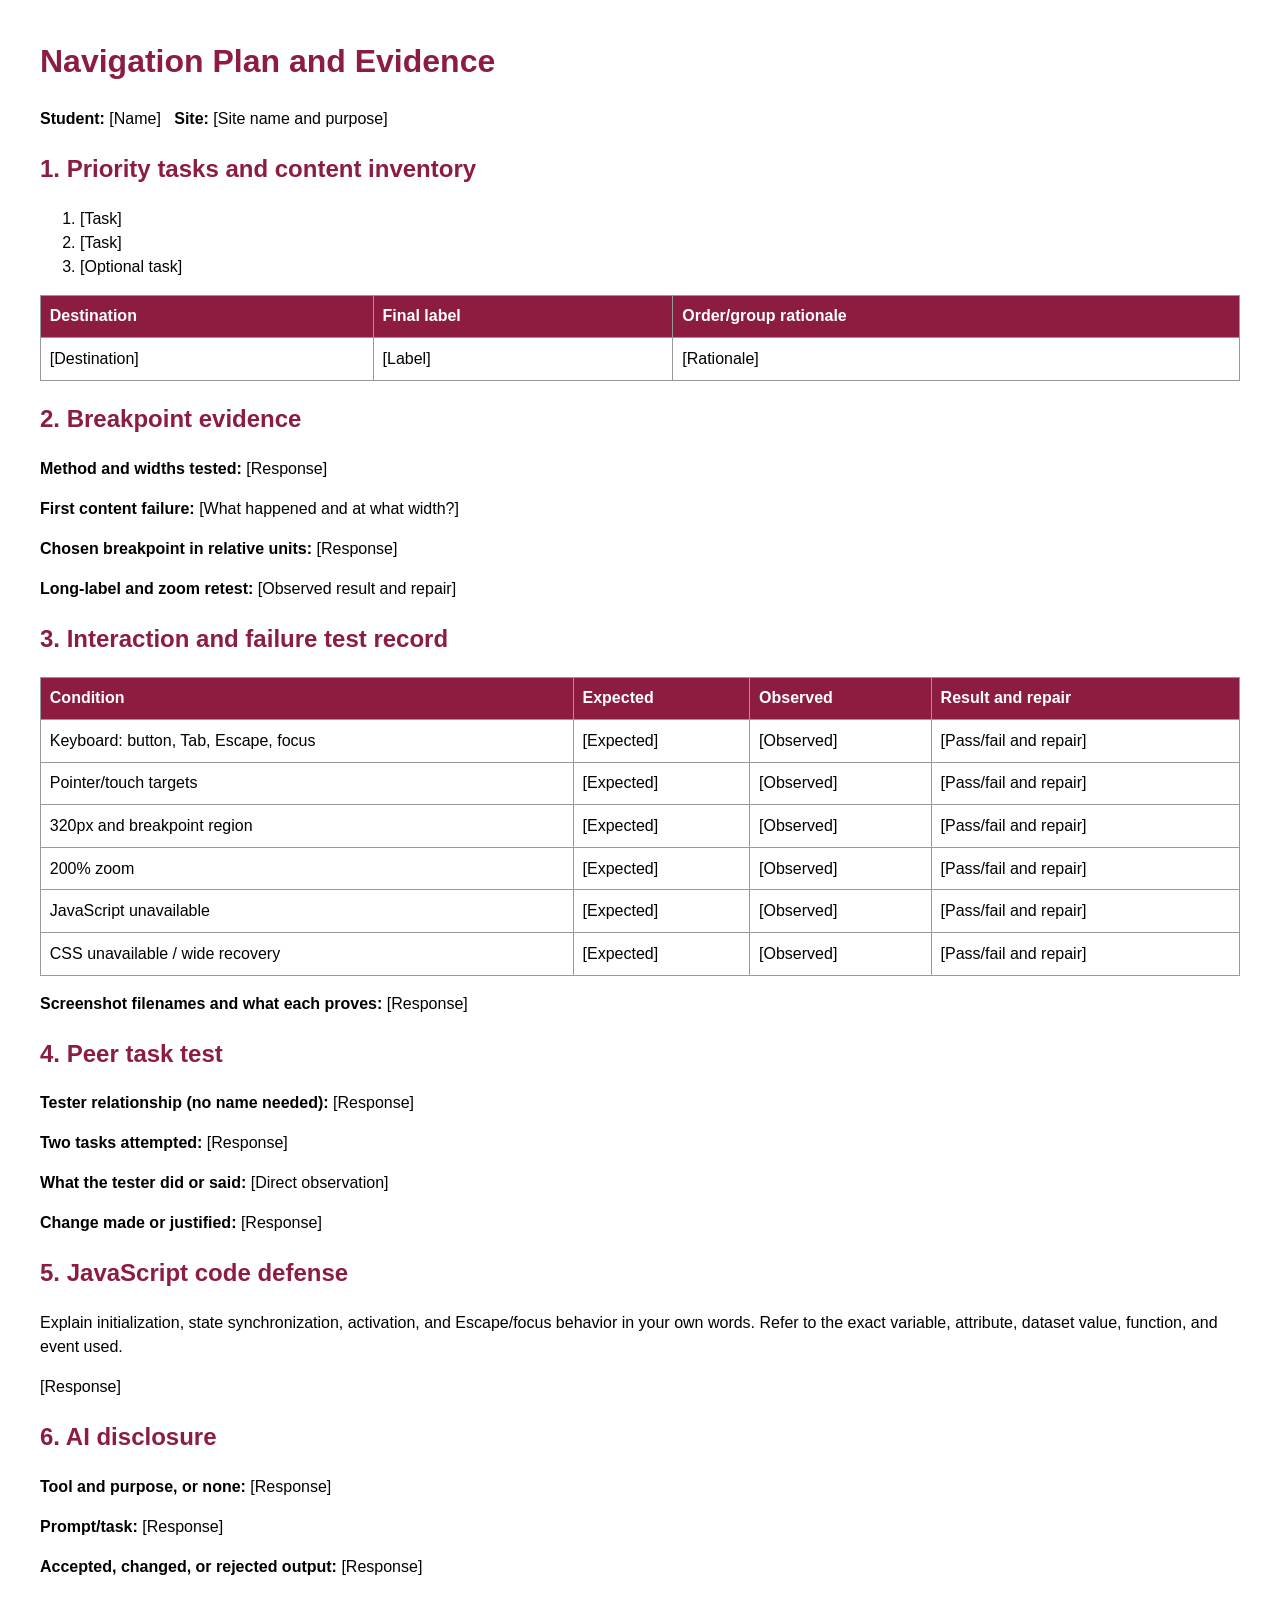
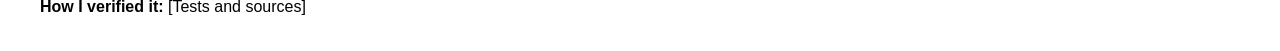
==== navigation-plan.html @ 26d2d74c "Added first deliverable section I added in all the starting files for this section." ====
<!doctype html><html lang="en"><head><meta charset="utf-8"><title>Navigation Plan and Evidence</title><style>body{max-width:75rem;margin:auto;padding:1rem;font:1rem/1.5 Arial,sans-serif}h1,h2{color:#8c1d40}table{width:100%;border-collapse:collapse}th,td{border:1px solid #999;padding:.55rem;text-align:left;vertical-align:top}th{background:#8c1d40;color:#fff}</style></head><body>
<h1>Navigation Plan and Evidence</h1><p><strong>Student:</strong> [Name] &nbsp; <strong>Site:</strong> [Site name and purpose]</p>
<h2>1. Priority tasks and content inventory</h2><ol><li>[Task]</li><li>[Task]</li><li>[Optional task]</li></ol><table><tr><th>Destination</th><th>Final label</th><th>Order/group rationale</th></tr><tr><td>[Destination]</td><td>[Label]</td><td>[Rationale]</td></tr></table>
<h2>2. Breakpoint evidence</h2><p><strong>Method and widths tested:</strong> [Response]</p><p><strong>First content failure:</strong> [What happened and at what width?]</p><p><strong>Chosen breakpoint in relative units:</strong> [Response]</p><p><strong>Long-label and zoom retest:</strong> [Observed result and repair]</p>
<h2>3. Interaction and failure test record</h2><table><tr><th>Condition</th><th>Expected</th><th>Observed</th><th>Result and repair</th></tr><tr><td>Keyboard: button, Tab, Escape, focus</td><td>[Expected]</td><td>[Observed]</td><td>[Pass/fail and repair]</td></tr><tr><td>Pointer/touch targets</td><td>[Expected]</td><td>[Observed]</td><td>[Pass/fail and repair]</td></tr><tr><td>320px and breakpoint region</td><td>[Expected]</td><td>[Observed]</td><td>[Pass/fail and repair]</td></tr><tr><td>200% zoom</td><td>[Expected]</td><td>[Observed]</td><td>[Pass/fail and repair]</td></tr><tr><td>JavaScript unavailable</td><td>[Expected]</td><td>[Observed]</td><td>[Pass/fail and repair]</td></tr><tr><td>CSS unavailable / wide recovery</td><td>[Expected]</td><td>[Observed]</td><td>[Pass/fail and repair]</td></tr></table><p><strong>Screenshot filenames and what each proves:</strong> [Response]</p>
<h2>4. Peer task test</h2><p><strong>Tester relationship (no name needed):</strong> [Response]</p><p><strong>Two tasks attempted:</strong> [Response]</p><p><strong>What the tester did or said:</strong> [Direct observation]</p><p><strong>Change made or justified:</strong> [Response]</p>
<h2>5. JavaScript code defense</h2><p>Explain initialization, state synchronization, activation, and Escape/focus behavior in your own words. Refer to the exact variable, attribute, dataset value, function, and event used.</p><p>[Response]</p>
<h2>6. AI disclosure</h2><p><strong>Tool and purpose, or none:</strong> [Response]</p><p><strong>Prompt/task:</strong> [Response]</p><p><strong>Accepted, changed, or rejected output:</strong> [Response]</p><p><strong>How I verified it:</strong> [Tests and sources]</p>
</body></html>
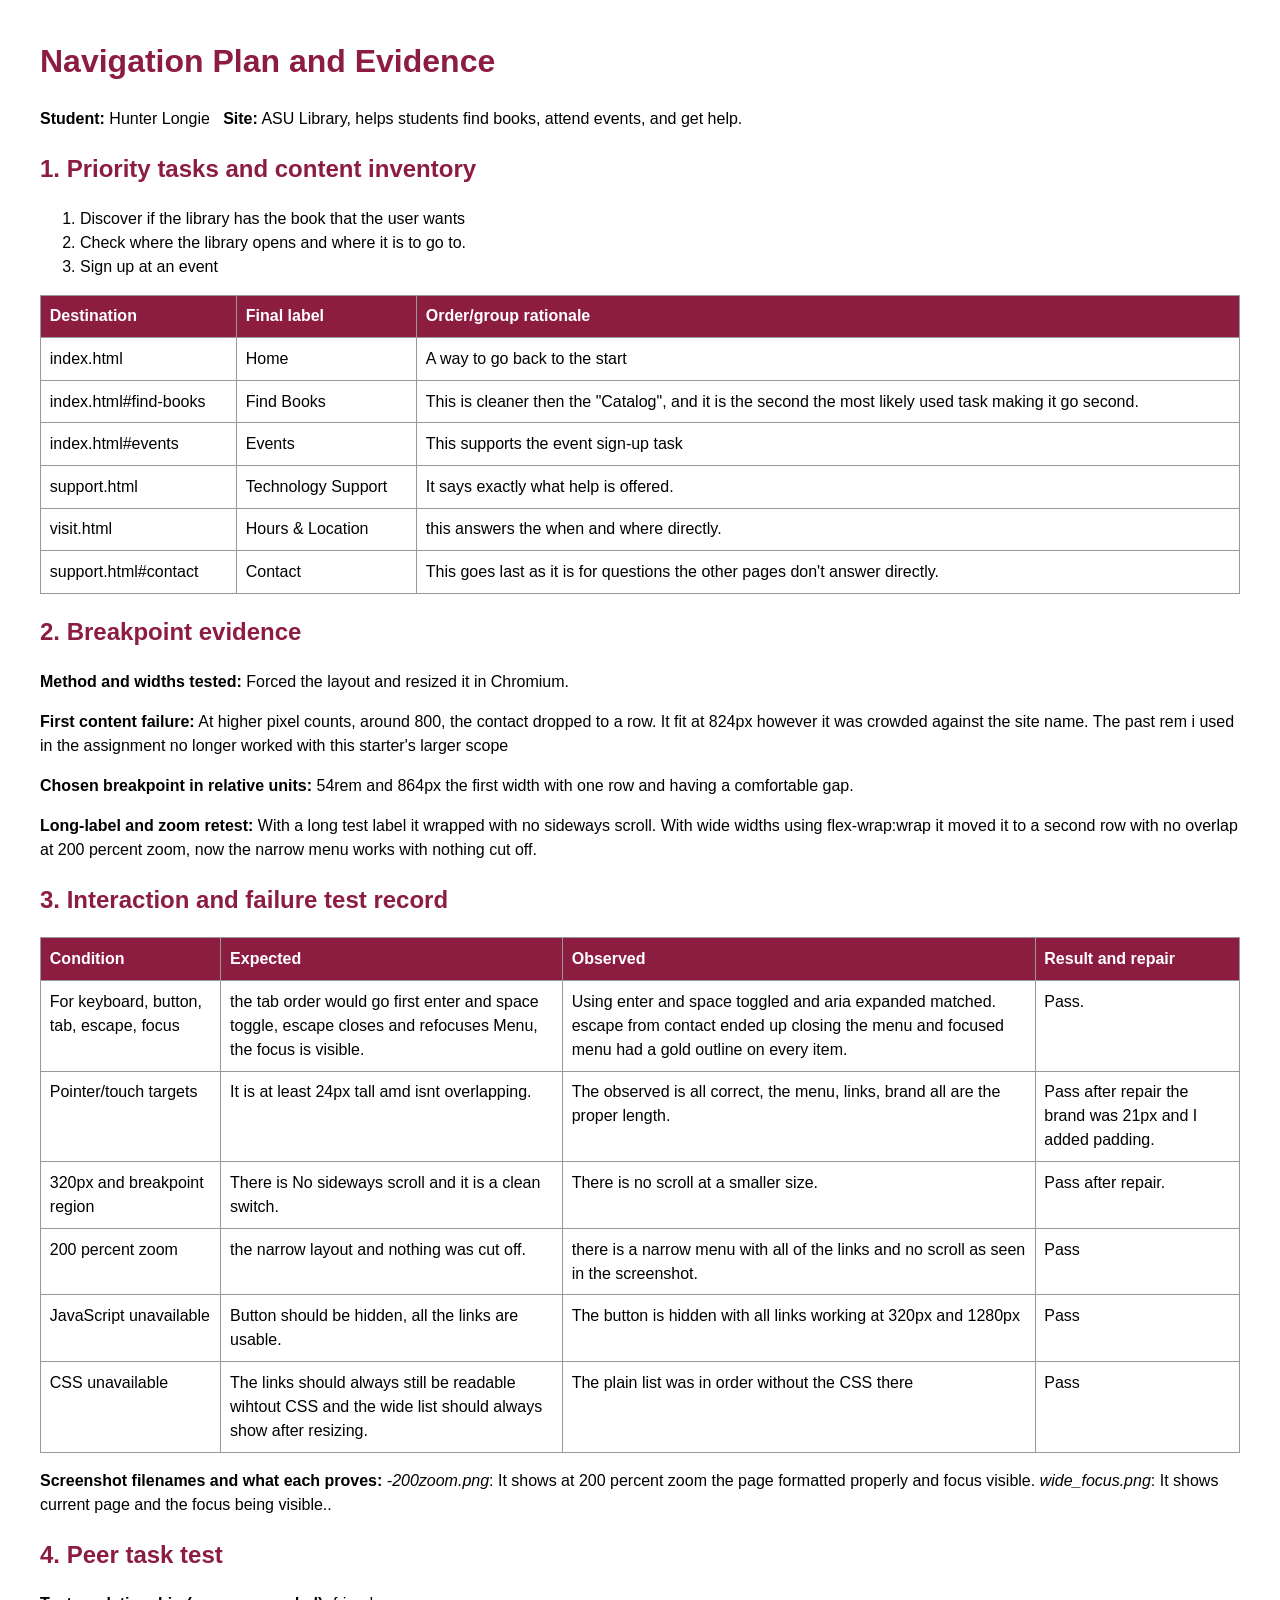
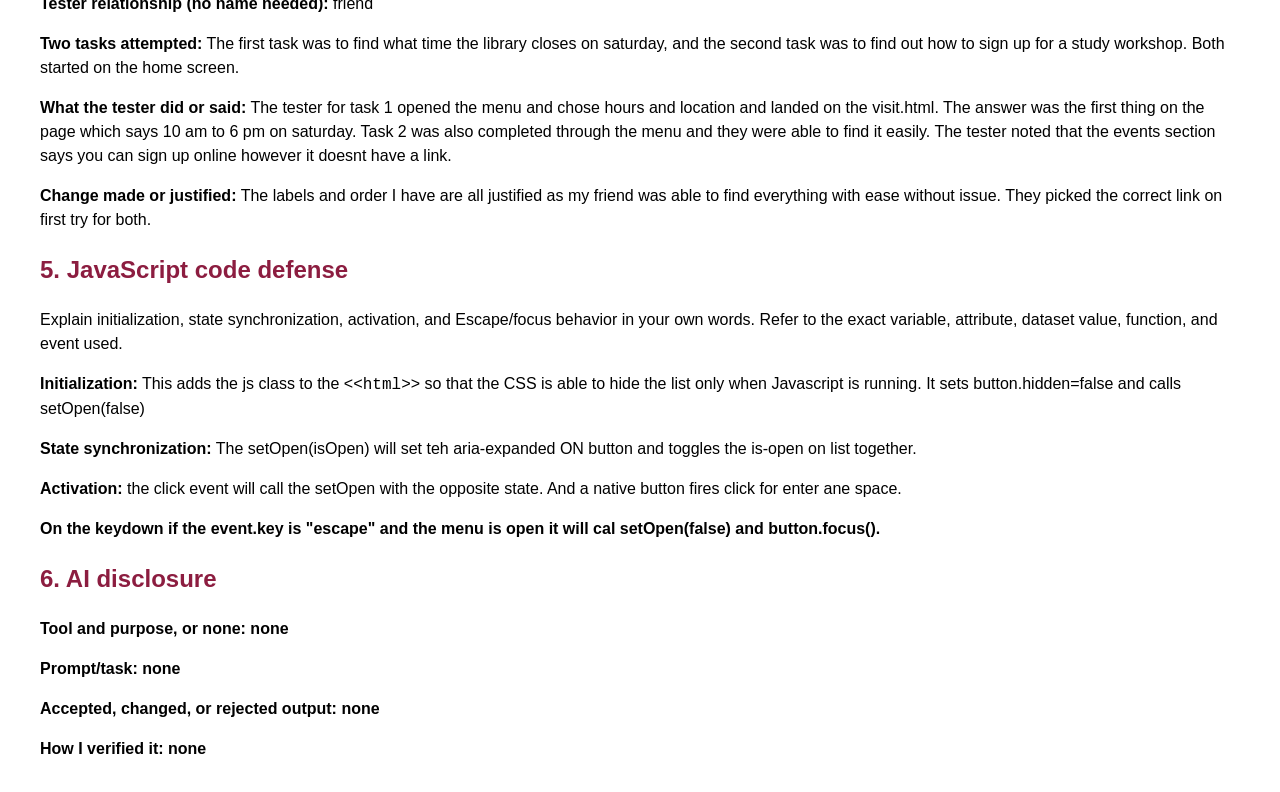
==== commit e73e97fb: "Completed the nav questions along with the README I finished writing all of the sections and answeri" ====
--- a/navigation-plan.html
+++ b/navigation-plan.html
@@ -1,9 +1,132 @@
-<!doctype html><html lang="en"><head><meta charset="utf-8"><title>Navigation Plan and Evidence</title><style>body{max-width:75rem;margin:auto;padding:1rem;font:1rem/1.5 Arial,sans-serif}h1,h2{color:#8c1d40}table{width:100%;border-collapse:collapse}th,td{border:1px solid #999;padding:.55rem;text-align:left;vertical-align:top}th{background:#8c1d40;color:#fff}</style></head><body>
-<h1>Navigation Plan and Evidence</h1><p><strong>Student:</strong> [Name] &nbsp; <strong>Site:</strong> [Site name and purpose]</p>
-<h2>1. Priority tasks and content inventory</h2><ol><li>[Task]</li><li>[Task]</li><li>[Optional task]</li></ol><table><tr><th>Destination</th><th>Final label</th><th>Order/group rationale</th></tr><tr><td>[Destination]</td><td>[Label]</td><td>[Rationale]</td></tr></table>
-<h2>2. Breakpoint evidence</h2><p><strong>Method and widths tested:</strong> [Response]</p><p><strong>First content failure:</strong> [What happened and at what width?]</p><p><strong>Chosen breakpoint in relative units:</strong> [Response]</p><p><strong>Long-label and zoom retest:</strong> [Observed result and repair]</p>
-<h2>3. Interaction and failure test record</h2><table><tr><th>Condition</th><th>Expected</th><th>Observed</th><th>Result and repair</th></tr><tr><td>Keyboard: button, Tab, Escape, focus</td><td>[Expected]</td><td>[Observed]</td><td>[Pass/fail and repair]</td></tr><tr><td>Pointer/touch targets</td><td>[Expected]</td><td>[Observed]</td><td>[Pass/fail and repair]</td></tr><tr><td>320px and breakpoint region</td><td>[Expected]</td><td>[Observed]</td><td>[Pass/fail and repair]</td></tr><tr><td>200% zoom</td><td>[Expected]</td><td>[Observed]</td><td>[Pass/fail and repair]</td></tr><tr><td>JavaScript unavailable</td><td>[Expected]</td><td>[Observed]</td><td>[Pass/fail and repair]</td></tr><tr><td>CSS unavailable / wide recovery</td><td>[Expected]</td><td>[Observed]</td><td>[Pass/fail and repair]</td></tr></table><p><strong>Screenshot filenames and what each proves:</strong> [Response]</p>
-<h2>4. Peer task test</h2><p><strong>Tester relationship (no name needed):</strong> [Response]</p><p><strong>Two tasks attempted:</strong> [Response]</p><p><strong>What the tester did or said:</strong> [Direct observation]</p><p><strong>Change made or justified:</strong> [Response]</p>
-<h2>5. JavaScript code defense</h2><p>Explain initialization, state synchronization, activation, and Escape/focus behavior in your own words. Refer to the exact variable, attribute, dataset value, function, and event used.</p><p>[Response]</p>
-<h2>6. AI disclosure</h2><p><strong>Tool and purpose, or none:</strong> [Response]</p><p><strong>Prompt/task:</strong> [Response]</p><p><strong>Accepted, changed, or rejected output:</strong> [Response]</p><p><strong>How I verified it:</strong> [Tests and sources]</p>
-</body></html>
+<!doctype html>
+<html lang="en">
+
+<head>
+  <meta charset="utf-8">
+  <title>Navigation Plan and Evidence</title>
+  <style>body{max-width:75rem;margin:auto;padding:1rem;font:1rem/1.5 Arial,sans-serif}h1,h2{color:#8c1d40}table{width:100%;border-collapse:collapse}th,td{border:1px solid #999;padding:.55rem;text-align:left;vertical-align:top}th{background:#8c1d40;color:#fff}</style>
+</head>
+
+<body>
+
+<h1>Navigation Plan and Evidence</h1>
+<p><strong>Student:</strong> Hunter Longie &nbsp; <strong>Site:</strong> ASU Library, helps students find books, attend events, and get help.</p>
+
+<h2>1. Priority tasks and content inventory</h2>
+<ol>
+  <li>Discover if the library has the book that the user wants</li>
+  <li>Check where the library opens and where it is to go to.</li>
+  <li>Sign up at an event</li>
+</ol>
+<table>
+  <tr>
+    <th>Destination</th>
+    <th>Final label</th>
+    <th>Order/group rationale</th>
+  </tr>
+  <tr>
+    <td>index.html</td>
+    <td>Home</td>
+    <td>A way to go back to the start</td>
+  </tr>
+  <tr>
+    <td>index.html#find-books</td>
+    <td>Find Books</td>
+    <td>This is cleaner then the "Catalog", and it is the second the most likely used task making it go second.</td>
+  </tr>
+  <tr>
+    <td>index.html#events</td>
+    <td>Events</td>
+    <td>This supports the event sign-up task</td>
+  </tr>
+  <tr>
+    <td>support.html</td>
+    <td>Technology Support</td>
+    <td>It says exactly what help is offered.</td>
+  </tr>
+  <tr>
+    <td>visit.html</td>
+    <td>Hours &amp; Location</td>
+    <td>this answers the when and where directly.</td>
+  </tr>
+  <tr>
+    <td>support.html#contact</td>
+    <td>Contact</td>
+    <td>This goes last as it is for questions the other pages don't answer directly.</td>
+  </tr>
+</table>
+
+<h2>2. Breakpoint evidence</h2>
+<p><strong>Method and widths tested:</strong> Forced the layout and resized it in Chromium.</p>
+<p><strong>First content failure:</strong> At higher pixel counts, around 800, the contact dropped to a row. It fit at 824px however it was crowded against the site name. The past rem i used in the assignment no longer worked with this starter's larger scope</p>
+<p><strong>Chosen breakpoint in relative units:</strong> 54rem and 864px the first width with one row and having a comfortable gap.</p>
+<p><strong>Long-label and zoom retest:</strong> With a long test label it wrapped with no sideways scroll. With wide widths using flex-wrap:wrap it moved it to a second row with no overlap at 200 percent zoom, now the narrow menu works with nothing cut off.</p>
+<h2>3. Interaction and failure test record</h2>
+<table>
+  <tr>
+    <th>Condition</th>
+    <th>Expected</th>
+    <th>Observed</th>
+    <th>Result and repair</th>
+  </tr>
+  <tr>
+    <td>For keyboard, button, tab, escape, focus</td>
+    <td>the tab order would go first enter and space toggle, escape closes and refocuses Menu, the focus is visible.</td>
+    <td>Using enter and space toggled and aria expanded matched. escape from contact ended up closing the menu and focused menu had a gold outline on every item.</td>
+    <td>Pass.</td>
+  </tr>
+  <tr>
+    <td>Pointer/touch targets</td>
+    <td>It is at least 24px tall amd isnt overlapping.</td>
+    <td>The observed is all correct, the menu, links, brand all are the proper length.</td>
+    <td>Pass after repair the brand was 21px and I added padding.</td>
+  </tr>
+  <tr>
+    <td>320px and breakpoint region</td>
+    <td>There is No sideways scroll and it is a clean switch.</td>
+    <td>There is no scroll at a smaller size.</td>
+    <td>Pass after repair.</td>
+  </tr>
+  <tr>
+    <td>200 percent zoom</td>
+    <td>the narrow layout and nothing was cut off.</td>
+    <td>there is a narrow menu with all of the links and no scroll as seen in the screenshot.</td>
+    <td>Pass</td>
+  </tr>
+  <tr>
+    <td>JavaScript unavailable</td>
+    <td>Button should be hidden, all the links are usable.</td>
+    <td>The button is hidden with all links working at 320px and 1280px</td>
+    <td>Pass</td>
+  </tr>
+  <tr>
+    <td>CSS unavailable</td>
+    <td>The links should always still be readable wihtout CSS and the wide list should always show after resizing.</td>
+    <td>The plain list was in order without the CSS there</td>
+    <td>Pass</td>
+  </tr>
+</table>
+<p><strong>Screenshot filenames and what each proves:</strong> <em>-200zoom.png</em>: It shows at 200 percent zoom the page formatted properly and focus visible. <em>wide_focus.png</em>: It shows current page and the focus being visible..</p>
+
+<h2>4. Peer task test</h2>
+<p><strong>Tester relationship (no name needed):</strong> friend</p>
+<p><strong>Two tasks attempted:</strong> The first task was to find what time the library closes on saturday, and the second task was to find out how to sign up for a study workshop. Both started on the home screen.</p>
+<p><strong>What the tester did or said:</strong> The tester for task 1 opened the menu and chose hours and location and landed on the visit.html. The answer was the first thing on the page which says 10 am to 6 pm on saturday. Task 2 was also completed through the menu and they were able to find it easily. The tester noted that the events section says you can sign up online however it doesnt have a link.</p>
+<p><strong>Change made or justified:</strong> The labels and order I have are all justified as my friend was able to find everything with ease without issue. They picked the correct link on first try for both.</p>
+
+<h2>5. JavaScript code defense</h2>
+<p>Explain initialization, state synchronization, activation, and Escape/focus behavior in your own words. Refer to the exact variable, attribute, dataset value, function, and event used.</p>
+<p><strong>Initialization:</strong> This adds the js class to the <<code>&lt;html&gt;</code>> so that the CSS is able to hide the list only when Javascript is running. It sets button.hidden=false and calls setOpen(false)</p>
+<p><strong>State synchronization:</strong> The setOpen(isOpen) will set teh aria-expanded ON button and toggles the is-open on list together.</p>
+<p><strong>Activation:</strong> the click event will call the setOpen with the opposite state. And a native button fires click for enter ane space.</p>
+<p><strong>On the keydown if the event.key is "escape" and the menu is open it will cal setOpen(false) and button.focus().</p>
+
+<h2>6. AI disclosure</h2>
+<p><strong>Tool and purpose, or none:</strong> none</p>
+<p><strong>Prompt/task:</strong> none</p>
+<p><strong>Accepted, changed, or rejected output:</strong> none</p>
+<p><strong>How I verified it:</strong> none</p>
+
+</body>
+
+</html>
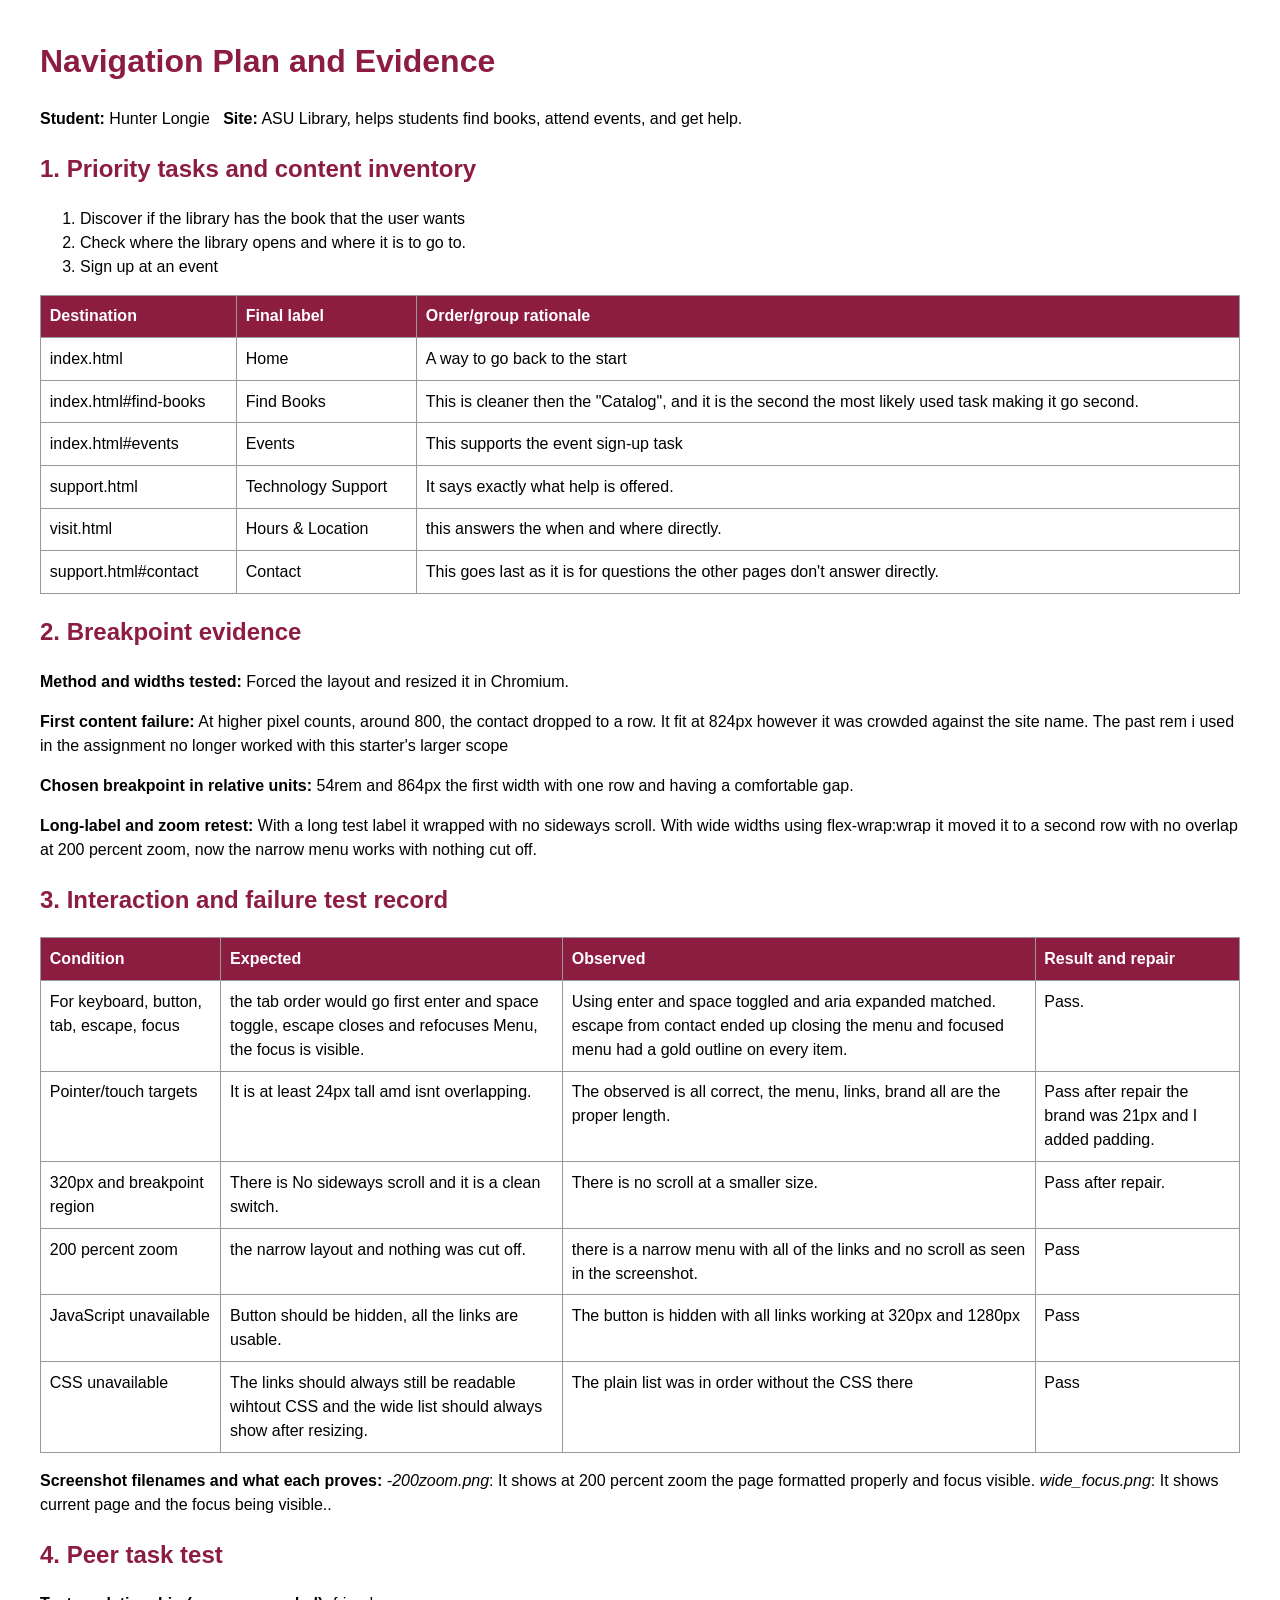
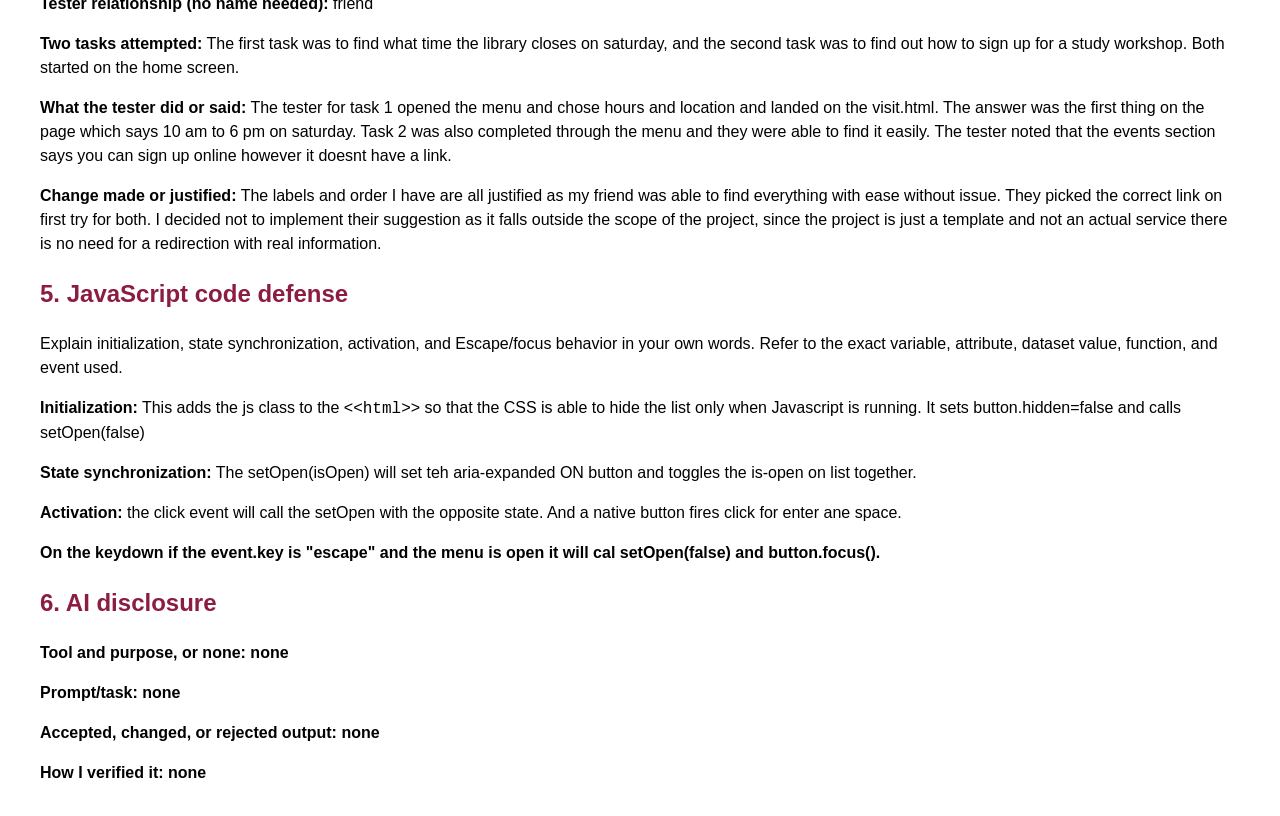
==== commit 036c454c: "Updated Navigation.html I updated the nav html file and updated the justification section to explain" ====
--- a/navigation-plan.html
+++ b/navigation-plan.html
@@ -112,7 +112,7 @@
 <p><strong>Tester relationship (no name needed):</strong> friend</p>
 <p><strong>Two tasks attempted:</strong> The first task was to find what time the library closes on saturday, and the second task was to find out how to sign up for a study workshop. Both started on the home screen.</p>
 <p><strong>What the tester did or said:</strong> The tester for task 1 opened the menu and chose hours and location and landed on the visit.html. The answer was the first thing on the page which says 10 am to 6 pm on saturday. Task 2 was also completed through the menu and they were able to find it easily. The tester noted that the events section says you can sign up online however it doesnt have a link.</p>
-<p><strong>Change made or justified:</strong> The labels and order I have are all justified as my friend was able to find everything with ease without issue. They picked the correct link on first try for both.</p>
+<p><strong>Change made or justified:</strong> The labels and order I have are all justified as my friend was able to find everything with ease without issue. They picked the correct link on first try for both. I decided not to implement their suggestion as it falls outside the scope of the project, since the project is just a template and not an actual service there is no need for a redirection with real information.</p>
 
 <h2>5. JavaScript code defense</h2>
 <p>Explain initialization, state synchronization, activation, and Escape/focus behavior in your own words. Refer to the exact variable, attribute, dataset value, function, and event used.</p>
